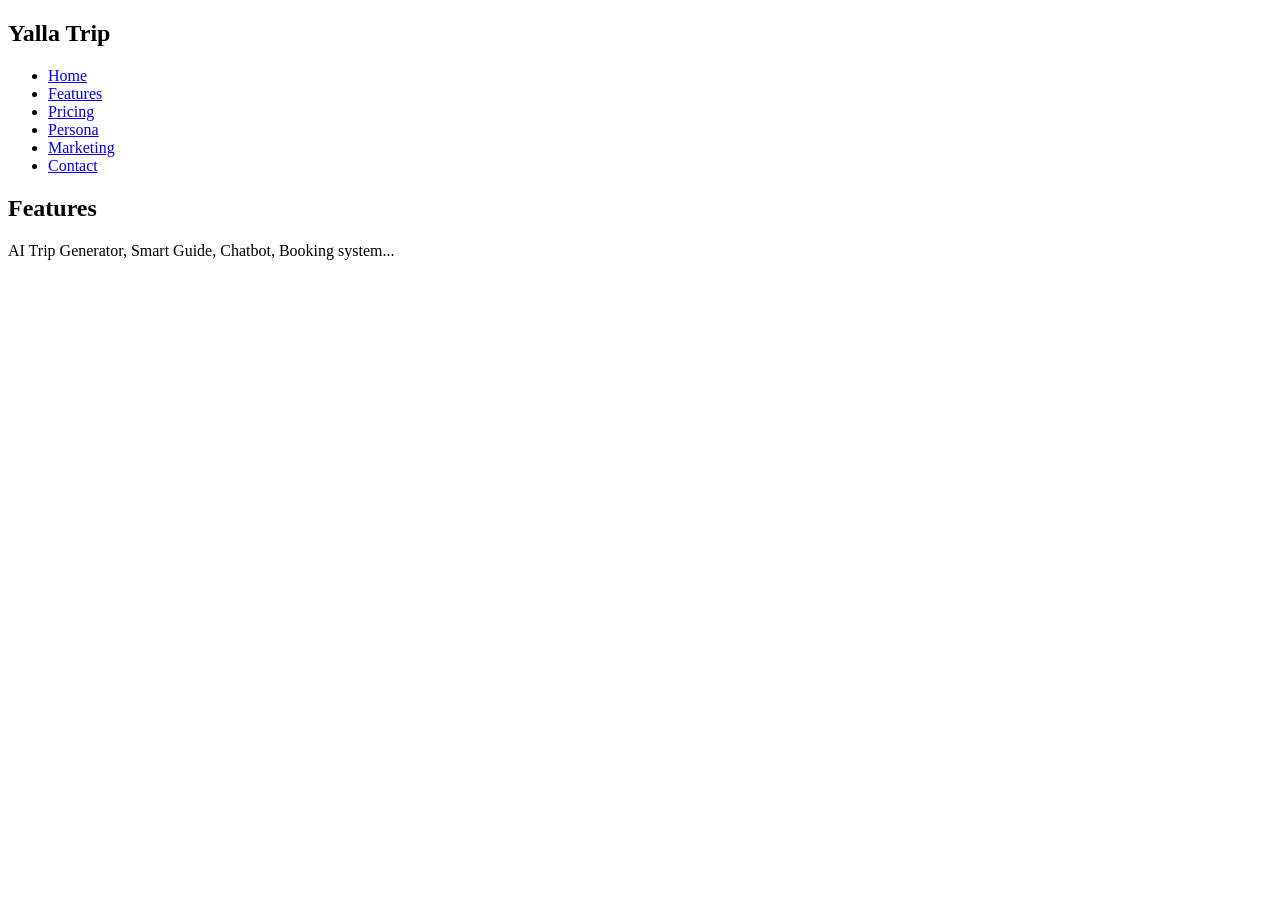
==== contact.html @ 1a6de5ec "Update contact.html" ====
<!DOCTYPE html>
<html lang="en">
<head>
<meta charset="UTF-8">
<title>Contact</title>
<link rel="stylesheet" href="style.css">
</head>

<body>

<nav class="navbar">
  <h2 class="logo">Yalla Trip</h2>
  <ul class="nav-links">
    <li><a href="index.html">Home</a></li>
    <li><a href="features.html">Features</a></li>
    <li><a href="pricing.html">Pricing</a></li>
    <li><a href="persona.html">Persona</a></li>
    <li><a href="marketing.html">Marketing</a></li>
    <li><a href="contact.html">Contact</a></li>
  </ul>
</nav>

<section class="features">
  <h1>Features</h1>
  <p>AI Trip Generator, Smart Guide, Chatbot, Booking system...</p>
</section>

</body>
</html>
---- style.css ----
<!DOCTYPE html>
<html lang="en">
<head>
<meta charset="UTF-8">
<meta name="viewport" content="width=device-width, initial-scale=1.0">
<title>Yalla Trip</title>

<link rel="stylesheet" href="style.css">
<link href="https://fonts.googleapis.com/css2?family=Inter:wght@400;600;700&display=swap" rel="stylesheet">
</head>

<body>

<nav class="navbar">
  <h2 class="logo">Yalla Trip</h2>
  <ul class="nav-links">
    <li><a href="index.html">Home</a></li>
    <li><a href="features.html">Features</a></li>
    <li><a href="pricing.html">Pricing</a></li>
    <li><a href="persona.html">Persona</a></li>
    <li><a href="marketing.html">Marketing</a></li>
    <li><a href="contact.html">Contact</a></li>
  </ul>
</nav>

<header class="hero">
  <div>
    <h1>Plan your trip like a pro</h1>
    <p>Transform your budget into a perfect Moroccan adventure</p>
    <button class="cta">Generate my trip</button>
  </div>
</header>

<section class="features">
  <h2>Features</h2>
  <div class="cards">
    <div class="card">AI Itinerary</div>
    <div class="card">Audio Guide</div>
    <div class="card">Booking System</div>
    <div class="card">Interactive Map</div>
  </div>
</section>

<footer>
  <p>© 2026 Yalla Trip</p>
</footer>

</body>
</html>
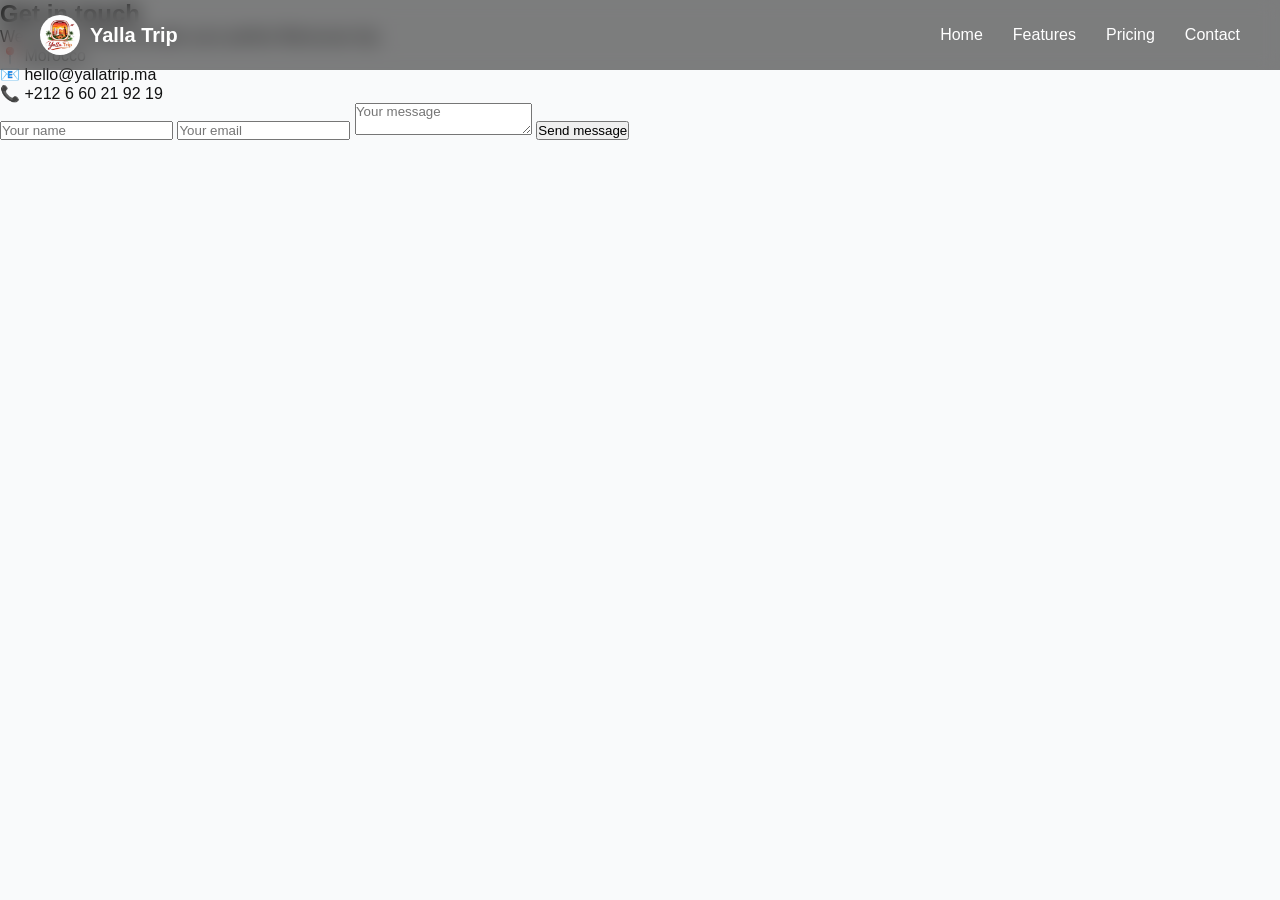
==== commit 417d963c: "Update contact.html" ====
--- a/contact.html
+++ b/contact.html
@@ -1,29 +1,66 @@
 <!DOCTYPE html>
 <html lang="en">
 <head>
-<meta charset="UTF-8">
-<title>Contact</title>
-<link rel="stylesheet" href="style.css">
+  <meta charset="UTF-8">
+  <title>Contact - Yalla Trip</title>
+  <meta name="viewport" content="width=device-width, initial-scale=1.0">
+  <link rel="stylesheet" href="style.css">
 </head>
 
 <body>
 
+<!-- NAVBAR -->
 <nav class="navbar">
-  <h2 class="logo">Yalla Trip</h2>
+  <div class="logo">
+    <img src="logo.jpeg">
+    <span>Yalla Trip</span>
+  </div>
+
   <ul class="nav-links">
     <li><a href="index.html">Home</a></li>
     <li><a href="features.html">Features</a></li>
     <li><a href="pricing.html">Pricing</a></li>
-    <li><a href="persona.html">Persona</a></li>
-    <li><a href="marketing.html">Marketing</a></li>
     <li><a href="contact.html">Contact</a></li>
   </ul>
 </nav>
 
-<section class="features">
-  <h1>Features</h1>
-  <p>AI Trip Generator, Smart Guide, Chatbot, Booking system...</p>
+<!-- SECTION -->
+<section class="contact">
+
+  <div class="contact-container">
+
+    <!-- LEFT -->
+    <div class="contact-info">
+      <h1>Get in touch</h1>
+      <p>We’d love to help you plan your perfect Moroccan trip.</p>
+
+      <div class="contact-details">
+        <p>📍 Morocco</p>
+        <p>📧 hello@yallatrip.ma</p>
+        <p>📞 +212 6 60 21 92 19</p>
+      </div>
+    </div>
+
+    <!-- FORM -->
+    <div class="contact-form">
+
+      <input type="text" placeholder="Your name">
+      <input type="email" placeholder="Your email">
+      <textarea placeholder="Your message"></textarea>
+
+      <button onclick="sendMessage()">Send message</button>
+
+    </div>
+
+  </div>
+
 </section>
+
+<script>
+function sendMessage() {
+  alert("✅ Message sent! We will contact you soon.");
+}
+</script>
 
 </body>
 </html>
--- a/style.css
+++ b/style.css
@@ -1,49 +1,815 @@
-<!DOCTYPE html>
-<html lang="en">
-<head>
-<meta charset="UTF-8">
-<meta name="viewport" content="width=device-width, initial-scale=1.0">
-<title>Yalla Trip</title>
-
-<link rel="stylesheet" href="style.css">
-<link href="https://fonts.googleapis.com/css2?family=Inter:wght@400;600;700&display=swap" rel="stylesheet">
-</head>
-
-<body>
-
-<nav class="navbar">
-  <h2 class="logo">Yalla Trip</h2>
-  <ul class="nav-links">
-    <li><a href="index.html">Home</a></li>
-    <li><a href="features.html">Features</a></li>
-    <li><a href="pricing.html">Pricing</a></li>
-    <li><a href="persona.html">Persona</a></li>
-    <li><a href="marketing.html">Marketing</a></li>
-    <li><a href="contact.html">Contact</a></li>
-  </ul>
-</nav>
-
-<header class="hero">
-  <div>
-    <h1>Plan your trip like a pro</h1>
-    <p>Transform your budget into a perfect Moroccan adventure</p>
-    <button class="cta">Generate my trip</button>
-  </div>
-</header>
-
-<section class="features">
-  <h2>Features</h2>
-  <div class="cards">
-    <div class="card">AI Itinerary</div>
-    <div class="card">Audio Guide</div>
-    <div class="card">Booking System</div>
-    <div class="card">Interactive Map</div>
-  </div>
-</section>
-
-<footer>
-  <p>© 2026 Yalla Trip</p>
-</footer>
-
-</body>
-</html>
+/* ================= RESET ================= */
+* {
+  margin: 0;
+  padding: 0;
+  box-sizing: border-box;
+  font-family: 'Inter', sans-serif;
+}
+
+body {
+  background: #f9fafb;
+  color: #111;
+}
+
+/* ================= NAVBAR ================= */
+.navbar {
+  position: fixed;
+  top: 0;
+  width: 100%;
+  display: flex;
+  justify-content: space-between;
+  align-items: center;
+  padding: 15px 40px;
+  background: rgba(0,0,0,0.5);
+  backdrop-filter: blur(10px);
+  z-index: 1000;
+}
+
+.logo {
+  display: flex;
+  align-items: center;
+  gap: 10px;
+  color: white;
+  font-weight: 700;
+  font-size: 20px;
+}
+
+.logo img {
+  width: 40px;
+  height: 40px;
+  border-radius: 50%;
+}
+
+.nav-links {
+  display: flex;
+  gap: 30px;
+  list-style: none;
+}
+
+.nav-links a {
+  color: white;
+  text-decoration: none;
+  font-weight: 500;
+  transition: 0.3s;
+}
+
+.nav-links a:hover {
+  color: #ff7a18;
+}
+
+/* ================= HERO ================= */
+.hero {
+  height: 100vh;
+  background: url("acceuil.jpeg") center/cover no-repeat;
+  display: flex;
+  align-items: center;
+  padding: 0 80px;
+  position: relative;
+}
+
+/* overlay FIX CLICK */
+.hero-overlay {
+  position: absolute;
+  inset: 0;
+  background: rgba(0,0,0,0.45);
+  z-index: 1;
+  pointer-events: none; /* 🔥 FIX CLICK */
+}
+
+.hero-content {
+  position: relative;
+  z-index: 2;
+  max-width: 700px;
+  color: white;
+}
+
+.hero h1 {
+  font-size: 64px;
+  font-weight: 700;
+  line-height: 1.1;
+}
+
+.hero p {
+  margin: 20px 0;
+  font-size: 18px;
+  opacity: 0.9;
+}
+
+/* ================= SEARCH BOX ================= */
+.search-box {
+  display: flex;
+  align-items: stretch;
+  background: white;
+  border-radius: 50px;
+  margin-top: 30px;
+  max-width: 750px;
+  width: 100%;
+  box-shadow: 0 15px 40px rgba(0,0,0,0.25);
+  overflow: visible; /* 🔥 FIX PRINCIPAL */
+}
+
+.search-box input {
+  border: none;
+  padding: 15px;
+  flex: 1;
+  outline: none;
+}
+
+.search-box input {
+  height: 60px;
+}
+
+.search-box input:nth-child(1),
+.search-box input:nth-child(2) {
+  border-right: 1px solid #eee;
+}
+
+.search-box button {
+  background: linear-gradient(135deg, #d35400, #ff7a18);
+  color: white;
+  border: none;
+  padding: 0 30px;
+  cursor: pointer;
+  font-weight: 600;
+  height: 60px;
+  border-radius: 50px;
+  margin-left: -20px; /* 🔥 IMPORTANT */
+  position: relative;
+  z-index: 2;
+}
+
+.search-box button:hover {
+  background: #e67e22;
+}
+
+/* ================= LOADER ================= */
+.loader {
+  text-align: center;
+  padding: 40px;
+  font-size: 20px;
+}
+
+.hidden {
+  display: none;
+}
+
+/* ================= RESULT ================= */
+.result-section {
+  padding: 80px 40px;
+}
+
+#trip-output {
+  display: flex;
+  gap: 20px;
+  flex-wrap: wrap;
+  margin-top: 30px;
+}
+
+/* ================= TRIP CARD ================= */
+.trip-card {
+  width: 260px;
+  border-radius: 15px;
+  overflow: hidden;
+  background: white;
+  box-shadow: 0 10px 25px rgba(0,0,0,0.1);
+  transition: 0.3s;
+}
+
+.trip-card:hover {
+  transform: translateY(-5px);
+}
+
+.trip-img {
+  width: 100%;
+  height: 150px;
+  object-fit: cover;
+}
+
+.trip-info {
+  padding: 15px;
+}
+
+.trip-info h3 {
+  margin-bottom: 10px;
+}
+
+/* ================= DISCOVER ================= */
+.discover {
+  padding: 100px 40px;
+  margin-top: 60px;
+  position: relative;
+}
+
+.discover h2 {
+  font-size: 40px;
+  margin-bottom: 40px;
+}
+
+.discover-cards {
+  display: flex;
+  gap: 20px;
+  overflow-x: auto;
+  scroll-snap-type: x mandatory;
+}
+
+.discover-cards::-webkit-scrollbar {
+  display: none;
+}
+
+.card {
+  min-width: 280px;
+  height: 380px;
+  border-radius: 20px;
+  overflow: hidden;
+  position: relative;
+  flex-shrink: 0;
+  scroll-snap-align: start;
+  transition: 0.4s;
+  box-shadow: 0 10px 30px rgba(0,0,0,0.15);
+}
+
+.card img {
+  width: 100%;
+  height: 100%;
+  object-fit: cover;
+}
+
+/* overlay card */
+.card::after {
+  content: "";
+  position: absolute;
+  inset: 0;
+  background: linear-gradient(to top, rgba(0,0,0,0.7), transparent);
+}
+
+.card-text {
+  position: absolute;
+  bottom: 20px;
+  left: 20px;
+  color: white;
+  z-index: 2;
+}
+
+.card-text span {
+  font-size: 14px;
+  opacity: 0.8;
+}
+
+.card-text h3 {
+  font-size: 26px;
+  font-weight: 700;
+}
+
+/* hover */
+.card:hover {
+  transform: scale(1.05);
+}
+
+/* ================= FOOTER ================= */
+/* ================= FOOTER PREMIUM ================= */
+.footer {
+  background: linear-gradient(135deg, #2c1a17, #4b2e2a);
+  color: white;
+  padding: 80px 60px;
+  display: flex;
+  justify-content: space-between;
+  flex-wrap: wrap;
+}
+
+/* LEFT */
+.footer-left {
+  max-width: 400px;
+}
+
+.footer-logo {
+  display: flex;
+  align-items: center;
+  gap: 10px;
+  margin-bottom: 20px;
+}
+
+.footer-logo img {
+  width: 45px;
+  height: 45px;
+  border-radius: 50%;
+}
+
+.footer-logo h3 {
+  font-size: 26px;
+  font-weight: 700;
+}
+
+.footer-desc {
+  opacity: 0.8;
+  margin-bottom: 25px;
+  line-height: 1.6;
+}
+
+/* SOCIALS */
+.socials {
+  display: flex;
+  gap: 15px;
+}
+
+.socials span {
+  width: 45px;
+  height: 45px;
+  border-radius: 50%;
+  display: flex;
+  align-items: center;
+  justify-content: center;
+  border: 1px solid rgba(255,255,255,0.2);
+  cursor: pointer;
+  transition: 0.3s;
+}
+
+.socials span:hover {
+  background: #ff7a18;
+  transform: scale(1.1);
+}
+
+/* LINKS */
+.footer-links {
+  display: flex;
+  gap: 80px;
+}
+
+.footer-links h4 {
+  margin-bottom: 15px;
+  letter-spacing: 2px;
+  font-size: 13px;
+  opacity: 0.7;
+}
+
+.footer-links p {
+  margin-bottom: 10px;
+  cursor: pointer;
+  opacity: 0.8;
+  transition: 0.3s;
+}
+
+.footer-links p:hover {
+  opacity: 1;
+  transform: translateX(5px);
+}
+
+/* BOTTOM */
+.footer-bottom {
+  background: linear-gradient(135deg, #2c1a17, #4b2e2a);
+  color: rgba(255,255,255,0.6);
+  padding: 20px 60px;
+  border-top: 1px solid rgba(255,255,255,0.1);
+  display: flex;
+  justify-content: space-between;
+}
+/* ================= RESPONSIVE ================= */
+@media (max-width: 768px) {
+  .hero {
+    padding: 0 20px;
+  }
+
+  .hero h1 {
+    font-size: 36px;
+  }
+
+  .search-box {
+    flex-direction: column;
+  }
+
+  .search-box input {
+    width: 100%;
+    border-right: none !important;
+    border-bottom: 1px solid #eee;
+  }
+
+  .search-box button {
+    width: 100%;
+  }
+}
+/* ================= FEATURES PAGE ================= */
+
+.features-hero {
+  padding: 150px 40px 80px;
+  text-align: center;
+  background: linear-gradient(135deg, #2c1a17, #4b2e2a);
+  color: white;
+}
+
+.features-hero h1 {
+  font-size: 48px;
+  margin-bottom: 20px;
+}
+
+.features-hero p {
+  opacity: 0.8;
+  font-size: 18px;
+}
+
+/* GRID */
+.features-section {
+  padding: 80px 40px;
+  display: grid;
+  grid-template-columns: repeat(auto-fit, minmax(250px, 1fr));
+  gap: 30px;
+}
+
+/* CARD */
+.feature-card {
+  background: white;
+  padding: 30px;
+  border-radius: 20px;
+  box-shadow: 0 15px 40px rgba(0,0,0,0.08);
+  text-align: center;
+  transition: 0.3s;
+}
+
+.feature-card:hover {
+  transform: translateY(-10px);
+}
+
+.icon {
+  font-size: 40px;
+  margin-bottom: 15px;
+}
+
+.feature-card h3 {
+  margin-bottom: 10px;
+}
+
+.feature-card p {
+  opacity: 0.7;
+}
+
+/* CTA */
+.features-cta {
+  text-align: center;
+  padding: 80px 20px;
+  background: #f3f4f6;
+}
+
+.features-cta h2 {
+  margin-bottom: 20px;
+}
+
+.cta-btn {
+  background: #d35400;
+  color: white;
+  padding: 15px 30px;
+  border-radius: 50px;
+  text-decoration: none;
+  font-weight: 600;
+}
+
+.cta-btn:hover {
+  background: #ff7a18;
+}
+/* ================= STATS (MATCH SITE DA) ================= */
+.stats {
+  padding: 80px 40px;
+  margin-top: -60px;
+  position: relative;
+  z-index: 5;
+
+  display: grid;
+  grid-template-columns: repeat(4, 1fr);
+  gap: 20px;
+}
+
+/* carte */
+.stat {
+  background: rgba(255,255,255,0.7);
+  backdrop-filter: blur(12px);
+  border-radius: 20px;
+  padding: 30px;
+  text-align: center;
+
+  box-shadow: 0 10px 30px rgba(0,0,0,0.1);
+  transition: 0.3s;
+}
+
+/* hover premium */
+.stat:hover {
+  transform: translateY(-8px);
+  box-shadow: 0 20px 40px rgba(0,0,0,0.15);
+}
+
+/* chiffres */
+.stat h2 {
+  font-size: 40px;
+  font-weight: 700;
+  margin-bottom: 10px;
+
+  background: linear-gradient(135deg, #d35400, #ff7a18);
+  -webkit-background-clip: text;
+  -webkit-text-fill-color: transparent;
+}
+
+/* texte */
+.stat p {
+  font-size: 14px;
+  color: #555;
+}
+
+/* responsive */
+@media (max-width: 768px) {
+  .stats {
+    grid-template-columns: 1fr;
+  }
+}
+/* ================= PRICING ================= */
+.pricing {
+  padding: 120px 40px;
+  text-align: center;
+}
+
+.pricing h1 {
+  font-size: 40px;
+  margin-bottom: 60px;
+}
+
+/* container */
+.pricing-container {
+  display: flex;
+  justify-content: center;
+  gap: 40px;
+  flex-wrap: wrap;
+}
+
+/* card */
+.pricing-card {
+  width: 320px;
+  border-radius: 25px;
+  padding: 30px;
+  text-align: left;
+  position: relative;
+  transition: 0.3s;
+}
+
+/* FREE */
+.pricing-card.free {
+  background: #f5f5f5;
+  box-shadow: 0 10px 25px rgba(0,0,0,0.05);
+}
+
+/* PREMIUM */
+.pricing-card.premium {
+  background: linear-gradient(135deg, #3a1f1a, #5a2e26);
+  color: white;
+  transform: scale(1.05);
+}
+
+/* hover */
+.pricing-card:hover {
+  transform: translateY(-8px);
+}
+
+/* badge */
+.badge {
+  position: absolute;
+  top: -15px;
+  left: 20px;
+  background: #ff7a18;
+  color: white;
+  padding: 6px 12px;
+  border-radius: 20px;
+  font-size: 12px;
+  font-weight: 600;
+}
+
+/* price */
+.price {
+  font-size: 50px;
+  font-weight: 700;
+  margin: 20px 0;
+}
+
+.price span {
+  font-size: 16px;
+  font-weight: 400;
+}
+
+/* desc */
+.desc {
+  opacity: 0.7;
+}
+
+/* list */
+.pricing-card ul {
+  list-style: none;
+  margin: 20px 0;
+}
+
+.pricing-card li {
+  margin: 10px 0;
+}
+
+/* off features */
+.off {
+  opacity: 0.4;
+  text-decoration: line-through;
+}
+
+/* buttons */
+.btn {
+  width: 100%;
+  padding: 15px;
+  border-radius: 30px;
+  border: none;
+  cursor: pointer;
+  font-weight: 600;
+}
+
+/* free btn */
+.free-btn {
+  background: #d35400;
+  color: white;
+}
+
+/* premium btn */
+.premium-btn {
+  background: #ff7a18;
+  color: white;
+}
+
+/* responsive */
+@media (max-width: 768px) {
+  .pricing-container {
+    flex-direction: column;
+    align-items: center;
+  }
+}
+/* ================= LOGIN ================= */
+.login-body {
+  height: 100vh;
+  display: flex;
+  justify-content: center;
+  align-items: center;
+  background: #f5f5f5;
+}
+
+/* container */
+.login-container {
+  width: 900px;
+  height: 550px;
+  display: flex;
+  border-radius: 25px;
+  overflow: hidden;
+  box-shadow: 0 20px 50px rgba(0,0,0,0.1);
+}
+
+/* LEFT */
+.login-left {
+  flex: 1;
+  background: url("acceuil.jpeg") center/cover no-repeat;
+  color: white;
+  padding: 40px;
+  display: flex;
+  flex-direction: column;
+  justify-content: center;
+  position: relative;
+}
+
+.login-left::after {
+  content: "";
+  position: absolute;
+  inset: 0;
+  background: rgba(0,0,0,0.5);
+}
+
+.login-left h1,
+.login-left p {
+  position: relative;
+  z-index: 2;
+}
+
+/* RIGHT */
+.login-right {
+  flex: 1;
+  background: white;
+  padding: 40px;
+  display: flex;
+  flex-direction: column;
+  justify-content: center;
+}
+
+.login-right h2 {
+  margin-bottom: 20px;
+}
+
+/* inputs */
+.login-right input {
+  margin-bottom: 15px;
+  padding: 14px;
+  border-radius: 10px;
+  border: 1px solid #ddd;
+  outline: none;
+}
+
+/* login button */
+.login-btn {
+  background: #d35400;
+  color: white;
+  padding: 14px;
+  border-radius: 30px;
+  border: none;
+  cursor: pointer;
+  margin-top: 10px;
+}
+
+/* google */
+.google-btn {
+  margin-top: 10px;
+  padding: 12px;
+  border-radius: 30px;
+  border: 1px solid #ddd;
+  background: white;
+  cursor: pointer;
+}
+
+/* text */
+.login-alt {
+  text-align: center;
+  margin: 10px 0;
+  opacity: 0.6;
+}
+
+.login-footer {
+  margin-top: 15px;
+  font-size: 14px;
+}
+
+.login-footer a {
+  color: #d35400;
+  text-decoration: none;
+}
+
+/* responsive */
+@media (max-width: 768px) {
+  .login-container {
+    flex-direction: column;
+    height: auto;
+  }
+
+  .login-left {
+    height: 200px;
+  }
+}
+/* ================= PAYMENT ================= */
+.payment-body {
+  background: linear-gradient(135deg, #f5f5f5, #eee);
+  height: 100vh;
+  display: flex;
+  justify-content: center;
+  align-items: center;
+}
+
+.payment-container {
+  width: 400px;
+  text-align: center;
+}
+
+.payment-sub {
+  margin-bottom: 20px;
+  opacity: 0.6;
+}
+
+.payment-card {
+  background: white;
+  padding: 30px;
+  border-radius: 20px;
+  box-shadow: 0 20px 40px rgba(0,0,0,0.1);
+  text-align: left;
+}
+
+/* inputs */
+.payment-card input {
+  width: 100%;
+  padding: 12px;
+  margin: 8px 0 15px;
+  border-radius: 10px;
+  border: 1px solid #ddd;
+  outline: none;
+}
+
+/* row */
+.row {
+  display: flex;
+  gap: 10px;
+}
+
+.row div {
+  flex: 1;
+}
+
+/* button */
+.pay-btn {
+  width: 100%;
+  padding: 15px;
+  border-radius: 30px;
+  border: none;
+  background: linear-gradient(135deg, #d35400, #ff7a18);
+  color: white;
+  font-weight: 600;
+  cursor: pointer;
+  margin-top: 10px;
+}
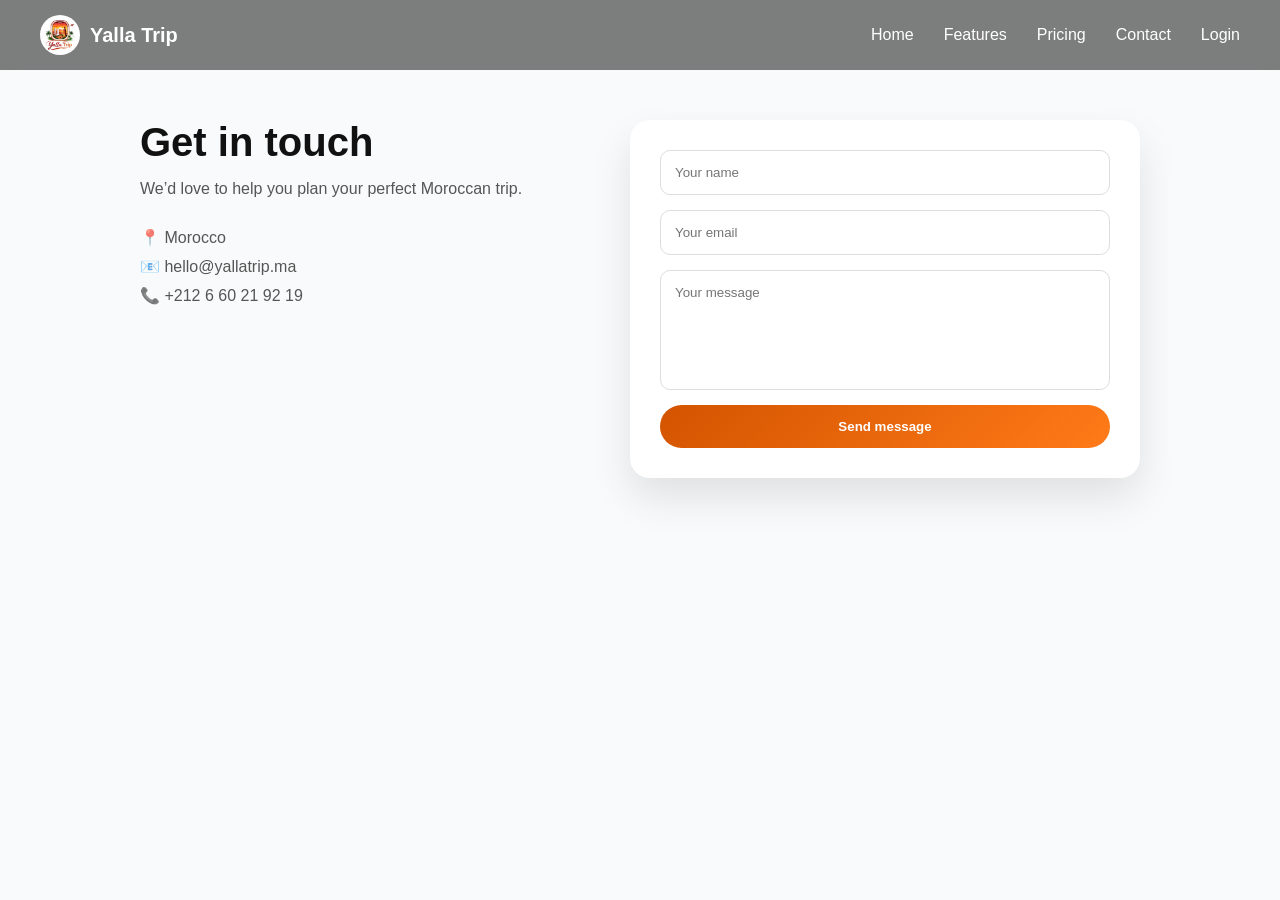
==== commit 71a424d4: "Update contact.html" ====
--- a/contact.html
+++ b/contact.html
@@ -21,6 +21,7 @@
     <li><a href="features.html">Features</a></li>
     <li><a href="pricing.html">Pricing</a></li>
     <li><a href="contact.html">Contact</a></li>
+    <li><a href="login.html">Login</a></li>
   </ul>
 </nav>
 
--- a/style.css
+++ b/style.css
@@ -813,3 +813,82 @@
   cursor: pointer;
   margin-top: 10px;
 }
+/* ================= CONTACT ================= */
+.contact {
+  padding: 120px 40px;
+}
+
+/* container */
+.contact-container {
+  display: flex;
+  gap: 40px;
+  max-width: 1000px;
+  margin: auto;
+}
+
+/* LEFT */
+.contact-info {
+  flex: 1;
+}
+
+.contact-info h1 {
+  font-size: 40px;
+  margin-bottom: 15px;
+}
+
+.contact-info p {
+  opacity: 0.7;
+}
+
+.contact-details {
+  margin-top: 30px;
+}
+
+.contact-details p {
+  margin-bottom: 10px;
+}
+
+/* FORM */
+.contact-form {
+  flex: 1;
+  background: white;
+  padding: 30px;
+  border-radius: 20px;
+  box-shadow: 0 20px 40px rgba(0,0,0,0.1);
+  display: flex;
+  flex-direction: column;
+}
+
+/* inputs */
+.contact-form input,
+.contact-form textarea {
+  margin-bottom: 15px;
+  padding: 14px;
+  border-radius: 10px;
+  border: 1px solid #ddd;
+  outline: none;
+}
+
+/* textarea */
+.contact-form textarea {
+  height: 120px;
+  resize: none;
+}
+
+/* button */
+.contact-form button {
+  background: linear-gradient(135deg, #d35400, #ff7a18);
+  color: white;
+  border: none;
+  padding: 14px;
+  border-radius: 30px;
+  cursor: pointer;
+  font-weight: 600;
+}
+
+/* responsive */
+@media (max-width: 768px) {
+  .contact-container {
+    flex-direction: column;
+  }
+}
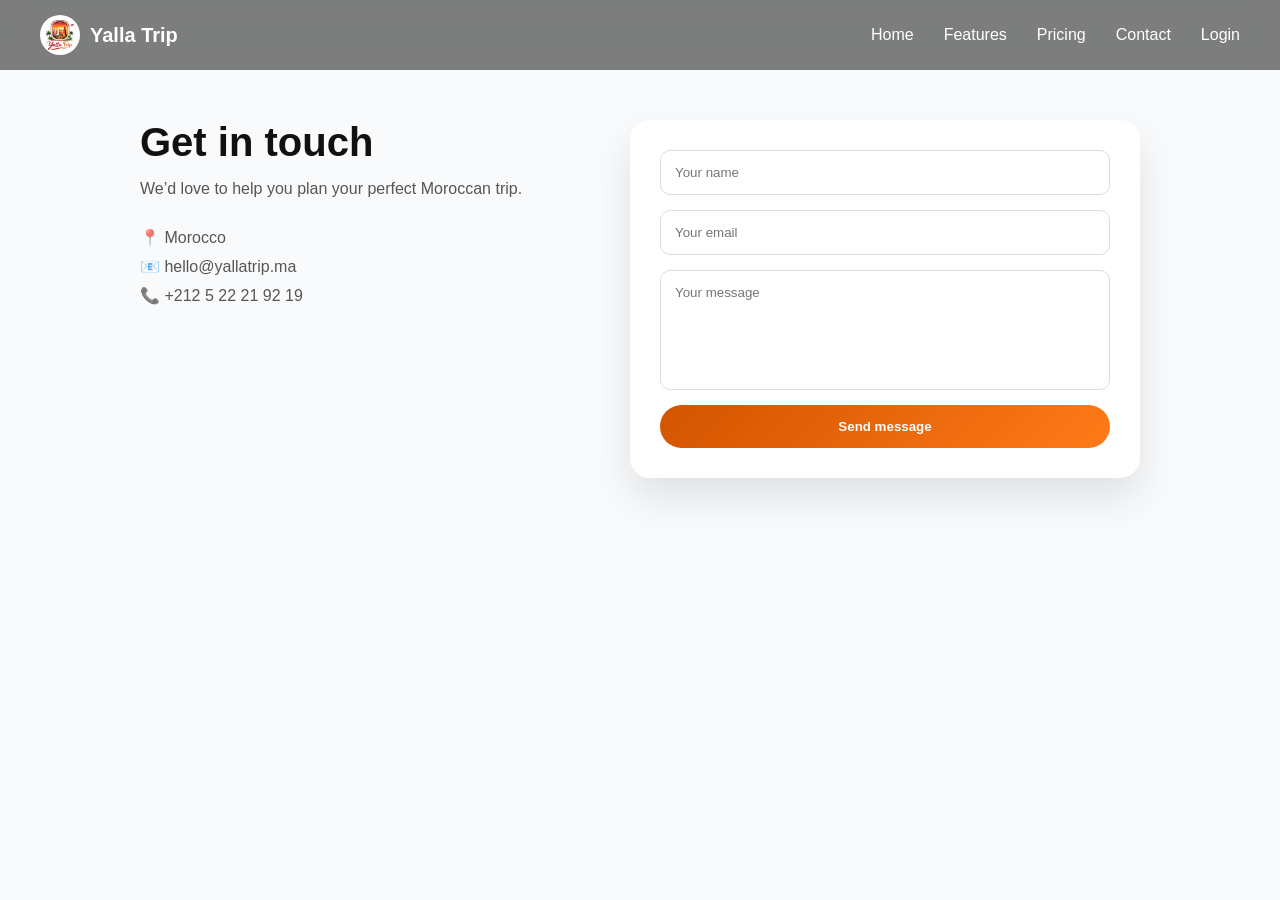
==== commit 0b24ea7e: "Update contact.html" ====
--- a/contact.html
+++ b/contact.html
@@ -38,7 +38,7 @@
       <div class="contact-details">
         <p>📍 Morocco</p>
         <p>📧 hello@yallatrip.ma</p>
-        <p>📞 +212 6 60 21 92 19</p>
+        <p>📞 +212 5 22 21 92 19</p>
       </div>
     </div>
 
--- a/style.css
+++ b/style.css
@@ -892,3 +892,43 @@
     flex-direction: column;
   }
 }
+/* ================= TOP APP BAR ================= */
+.top-app-bar {
+  width: 100%;
+  background: linear-gradient(135deg, #d35400, #ff7a18);
+  color: white;
+  display: flex;
+  justify-content: space-between;
+  align-items: center;
+  padding: 10px 30px;
+  font-size: 14px;
+  z-index: 2000;
+}
+
+/* buttons */
+.top-buttons {
+  display: flex;
+  gap: 10px;
+}
+
+.top-buttons button {
+  background: white;
+  color: black;
+  border: none;
+  padding: 8px 15px;
+  border-radius: 20px;
+  cursor: pointer;
+  font-size: 13px;
+}
+
+/* responsive */
+@media (max-width: 768px) {
+  .top-app-bar {
+    flex-direction: column;
+    gap: 10px;
+    text-align: center;
+  }
+}
+.with-app-bar .navbar {
+  top: 50px;
+}
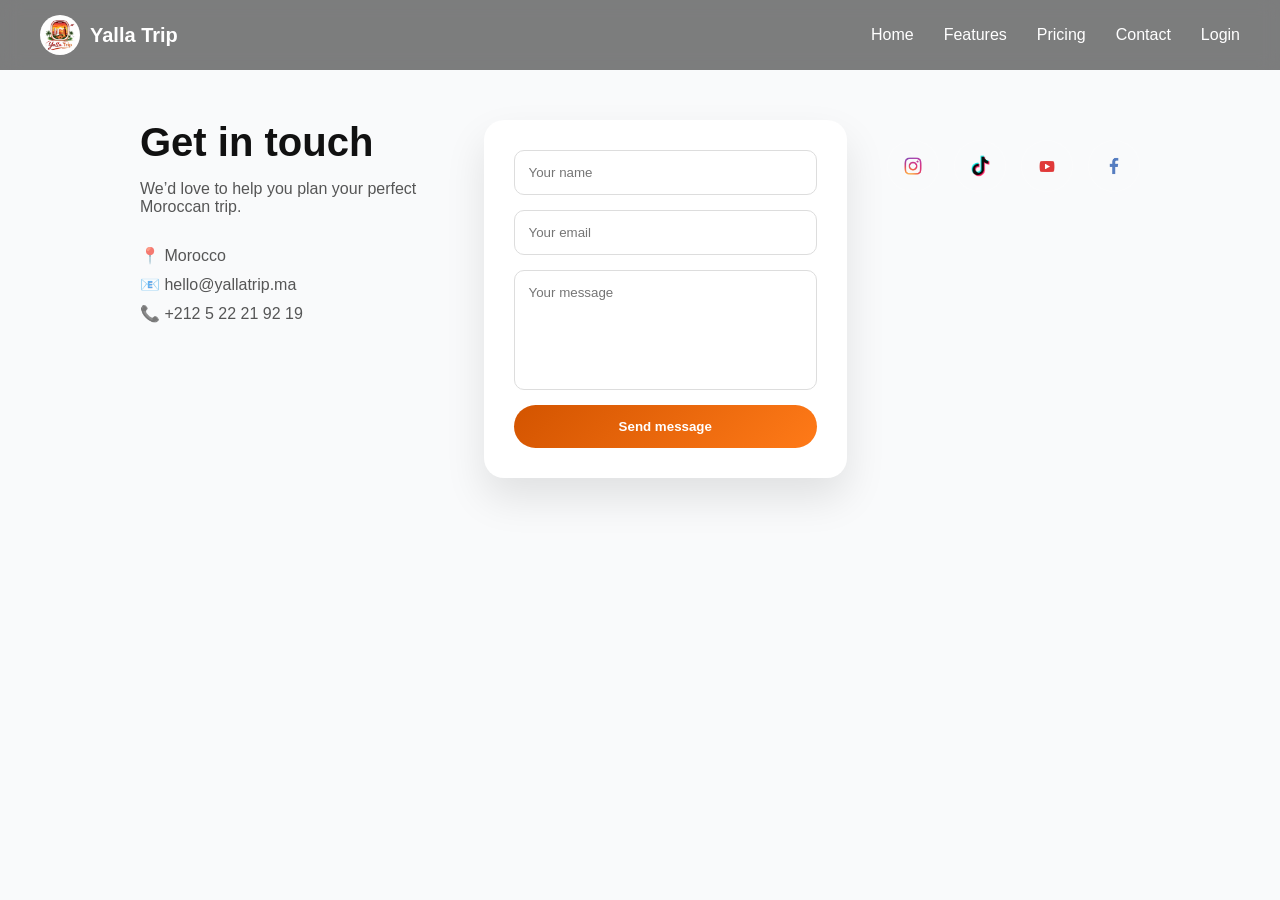
==== commit 64371731: "Update contact.html" ====
--- a/contact.html
+++ b/contact.html
@@ -53,6 +53,25 @@
 
     </div>
 
+     <div class="socials">
+
+  <span>
+    <img src="instagram-removebg-preview.png" alt="Instagram">
+  </span>
+
+  <span>
+    <img src="tiktok-removebg-preview.png" alt="TikTok">
+  </span>
+
+  <span>
+    <img src="youtube-removebg-preview.png" alt="YouTube">
+  </span>
+
+  <span>
+    <img src="facebook-removebg-preview.png" alt="Facebook">
+  </span>
+
+</div>
   </div>
 
 </section>
--- a/style.css
+++ b/style.css
@@ -195,9 +195,8 @@
 
 /* ================= DISCOVER ================= */
 .discover {
+  width: 100%;
   padding: 100px 40px;
-  margin-top: 60px;
-  position: relative;
 }
 
 .discover h2 {
@@ -932,3 +931,242 @@
 .with-app-bar .navbar {
   top: 50px;
 }
+/* ================= COOKIE POPUP ================= */
+.cookie-popup {
+  position: fixed;
+  bottom: 20px;
+  left: 50%;
+  transform: translateX(-50%);
+  width: 100%;
+  max-width: 500px;
+  z-index: 3000;
+  pointer-events: none; /* 🔥 permet de cliquer derrière */
+}
+
+.cookie-box {
+  pointer-events: all; /* seulement la box est cliquable */
+  background: white;
+  padding: 30px;
+  border-radius: 20px;
+  max-width: 400px;
+  width: 90%;
+  text-align: center;
+  box-shadow: 0 20px 50px rgba(0,0,0,0.3);
+  animation: popupFade 0.4s ease;
+}
+
+.cookie-box h3 {
+  margin-bottom: 15px;
+}
+
+.cookie-box p {
+  font-size: 14px;
+  opacity: 0.8;
+  margin-bottom: 20px;
+}
+
+.cookie-buttons {
+  display: flex;
+  gap: 10px;
+  justify-content: center;
+}
+
+.btn-accept {
+  background: #d35400;
+  color: white;
+  border: none;
+  padding: 10px 20px;
+  border-radius: 10px;
+  cursor: pointer;
+}
+
+.btn-decline {
+  background: #eee;
+  border: none;
+  padding: 10px 20px;
+  border-radius: 10px;
+  cursor: pointer;
+}
+
+/* animation */
+@keyframes popupFade {
+  from {
+    transform: translateY(20px);
+    opacity: 0;
+  }
+  to {
+    transform: translateY(0);
+    opacity: 1;
+  }
+}
+/* ================= REVIEWS ================= */
+.reviews {
+  padding: 100px 40px;
+  background: #f5f5f5;
+  text-align: center;
+}
+
+.reviews h2 {
+  font-size: 40px;
+  margin-bottom: 40px;
+}
+
+/* container */
+.reviews-container {
+  overflow: hidden;
+  position: relative;
+}
+
+/* track animation */
+.reviews-track {
+  display: flex;
+  gap: 20px;
+  animation: scrollReviews 20s linear infinite;
+}
+
+/* card */
+.review {
+  min-width: 300px;
+  background: white;
+  padding: 25px;
+  border-radius: 15px;
+  box-shadow: 0 10px 30px rgba(0,0,0,0.1);
+  text-align: left;
+}
+
+.review p {
+  font-size: 16px;
+  margin-bottom: 15px;
+}
+
+.review h4 {
+  font-size: 14px;
+  opacity: 0.7;
+}
+
+/* animation */
+@keyframes scrollReviews {
+  0% {
+    transform: translateX(0);
+  }
+  100% {
+    transform: translateX(-50%);
+  }
+}
+.morning {
+  color: #d35400;
+  font-weight: 600;
+}
+
+.evening {
+  color: #2c3e50;
+}
+.activity-text.hidden {
+  display: none;
+}
+
+.switch-btn {
+  cursor: pointer;
+  margin: 10px 0;
+  font-size: 18px;
+}
+.trip-img-container {
+  position: relative;
+  overflow: hidden;
+  border-radius: 15px 15px 0 0;
+}
+.arrow {
+  position: absolute;
+  top: 50%;
+  transform: translateY(-50%);
+  width: 32px;
+  height: 32px;
+  border-radius: 50%;
+
+  background: rgba(255, 255, 255, 0.15); /* 🔥 plus léger */
+  backdrop-filter: blur(6px);
+
+  display: flex;
+  align-items: center;
+  justify-content: center;
+
+  cursor: pointer;
+  transition: all 0.25s ease;
+
+  opacity: 0;
+}
+
+/* apparition */
+.trip-img-container:hover .arrow {
+  opacity: 1;
+}
+
+/* position */
+.arrow.left { left: 10px; }
+.arrow.right { right: 10px; }
+
+/* flèche fine */
+.arrow::before {
+  content: "";
+  width: 6px;
+  height: 6px;
+
+  border-right: 2px solid white;
+  border-top: 2px solid white;
+
+  opacity: 0.9;
+}
+
+/* direction */
+.arrow.left::before {
+  transform: rotate(-135deg);
+}
+
+.arrow.right::before {
+  transform: rotate(45deg);
+}
+
+/* hover subtil */
+.arrow:hover {
+  background: rgba(255, 255, 255, 0.25);
+  transform: translateY(-50%) scale(1.05);
+}
+
+/* click feedback */
+.arrow:active {
+  transform: translateY(-50%) scale(0.92);
+}
+
+.socials {
+  display: flex;
+  gap: 15px;
+  margin-top: 20px;
+}
+
+.socials span {
+  width: 52px;
+  height: 52px;
+
+  border-radius: 50%;
+
+  display: flex;
+  align-items: center;
+  justify-content: center;
+
+  background: rgba(255,255,255,0.05);
+
+  transition: all 0.3s ease;
+  cursor: pointer;
+}
+.socials img {
+  width: 24px;
+  height: 24px;
+
+  object-fit: contain;
+  opacity: 0.95;
+}
+.socials span:hover {
+  background: #ff7a18;
+  transform: translateY(-4px) scale(1.08);
+}
+background: transparent;
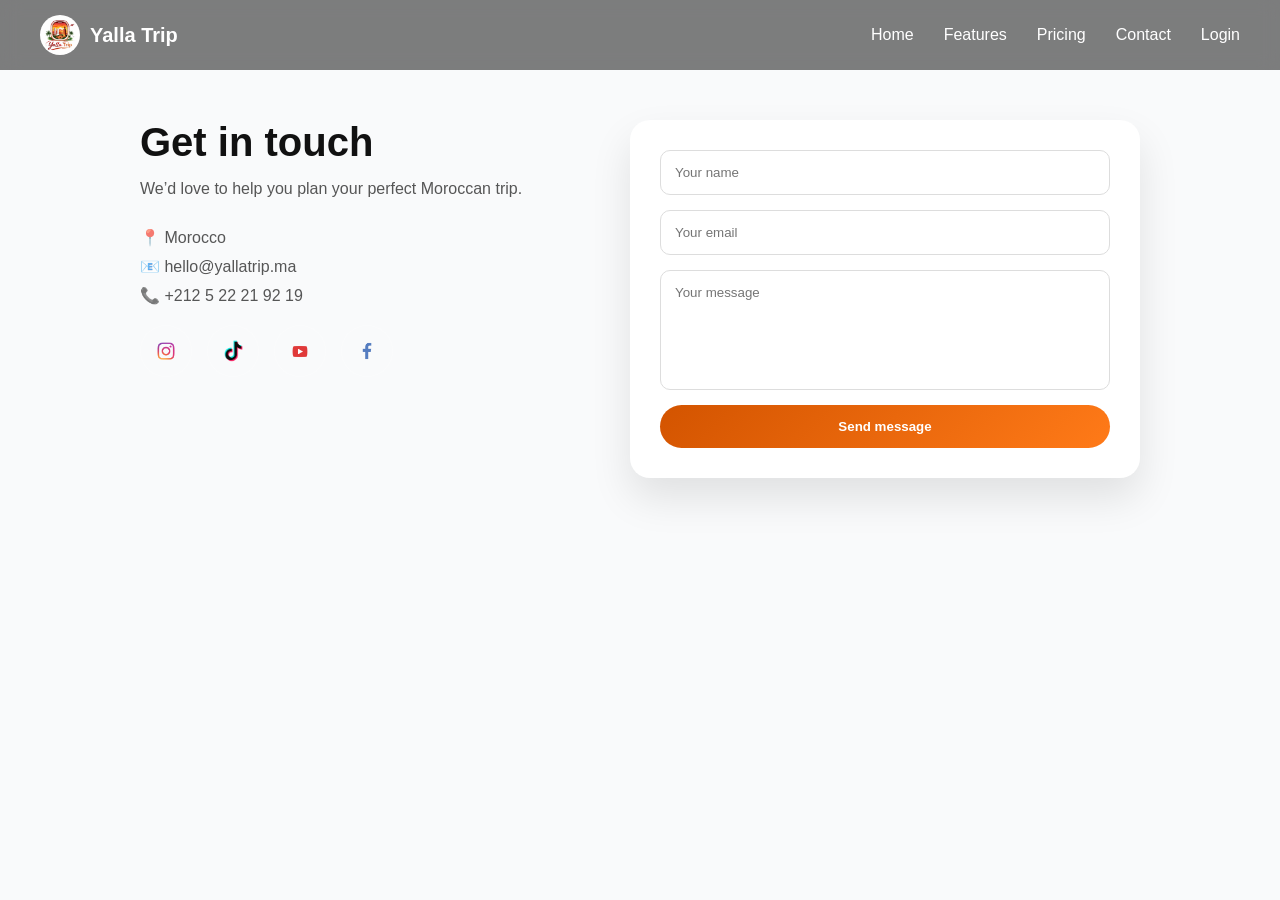
==== commit 66231f83: "*" ====
--- a/contact.html
+++ b/contact.html
@@ -39,22 +39,7 @@
         <p>📍 Morocco</p>
         <p>📧 hello@yallatrip.ma</p>
         <p>📞 +212 5 22 21 92 19</p>
-      </div>
-    </div>
-
-    <!-- FORM -->
-    <div class="contact-form">
-
-      <input type="text" placeholder="Your name">
-      <input type="email" placeholder="Your email">
-      <textarea placeholder="Your message"></textarea>
-
-      <button onclick="sendMessage()">Send message</button>
-
-    </div>
-
-     <div class="socials">
-
+             <div class="socials">
   <span>
     <img src="instagram-removebg-preview.png" alt="Instagram">
   </span>
@@ -72,6 +57,20 @@
   </span>
 
 </div>
+      </div>
+    </div>
+
+    <!-- FORM -->
+    <div class="contact-form">
+
+      <input type="text" placeholder="Your name">
+      <input type="email" placeholder="Your email">
+      <textarea placeholder="Your message"></textarea>
+
+      <button onclick="sendMessage()">Send message</button>
+
+    </div>
+
   </div>
 
 </section>
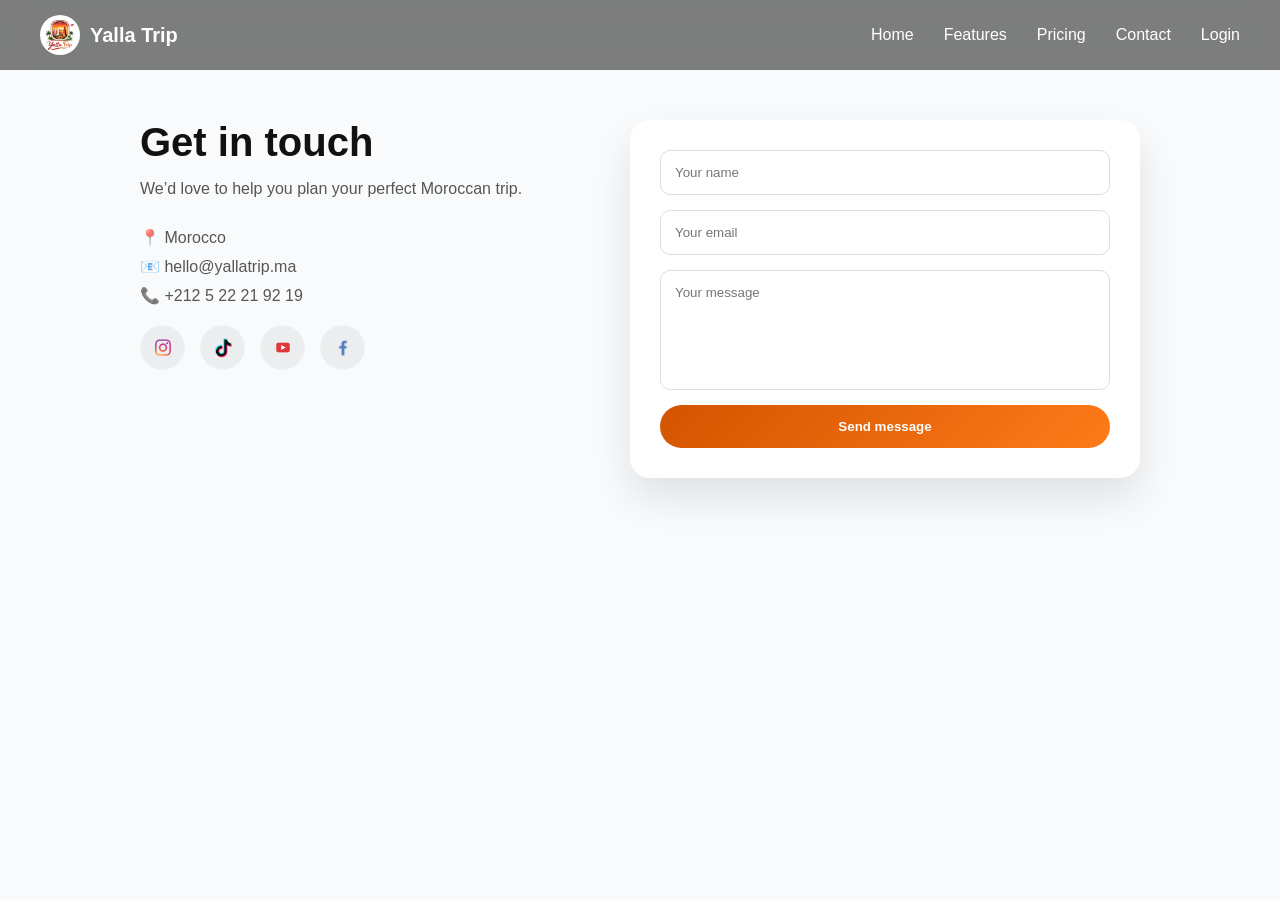
==== commit db7bd29e: "Update contact.html" ====
--- a/contact.html
+++ b/contact.html
@@ -1,5 +1,7 @@
 <!DOCTYPE html>
-<html lang="en">
+<meta charset="UTF-8">
+<meta name="google" content="notranslate">
+<meta http-equiv="Content-Language" content="en">
 <head>
   <meta charset="UTF-8">
   <title>Contact - Yalla Trip</title>
--- a/style.css
+++ b/style.css
@@ -1170,3 +1170,34 @@
   transform: translateY(-4px) scale(1.08);
 }
 background: transparent;
+.socials {
+  display: flex;
+  gap: 15px;
+  margin-top: 25px;
+}
+
+.socials span {
+  width: 45px;
+  height: 45px;
+
+  border-radius: 50%;
+  background: rgba(0,0,0,0.05);
+
+  display: flex;
+  align-items: center;
+  justify-content: center;
+
+  transition: 0.3s;
+  cursor: pointer;
+}
+
+.socials img {
+  width: 22px;
+  height: 22px;
+  object-fit: contain;
+}
+
+.socials span:hover {
+  background: #ff7a18;
+  transform: translateY(-4px);
+}
